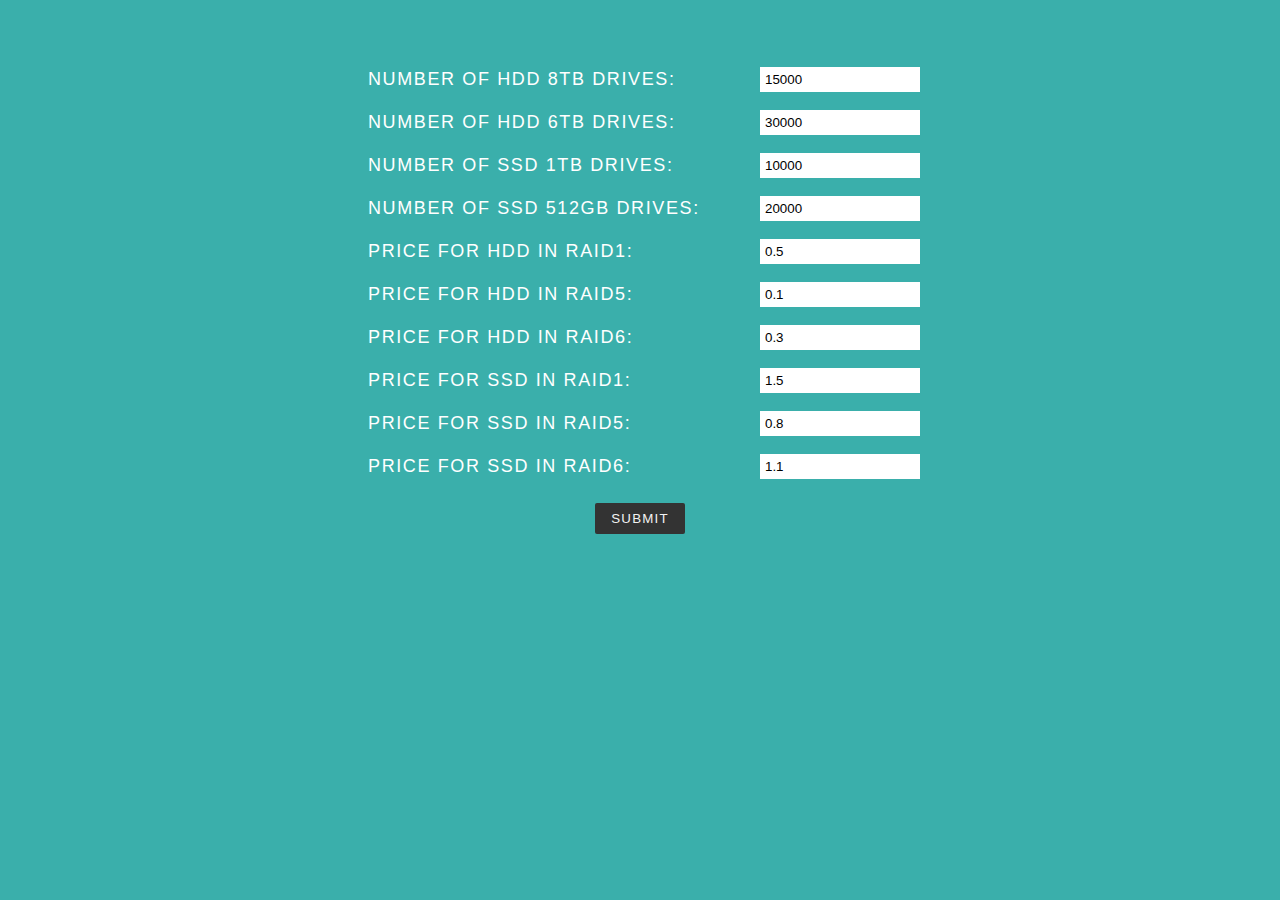
==== html/index.html @ cabf013a "loading page added, cleanup" ====
<!DOCTYPE html>
<html>
<head>
	<title>Solve your database design problems!</title>
	<link rel="stylesheet" type="text/css" href="style.css">
</head>
<body>
	<div class="container">
		<form id="form1" action="/cgi-bin/hdd">
			<ul class="flex-outer">
				<li class="input_with_label">
					<label>Number of HDD 8TB drives:</label>
					<input type="text" name="HDD_8" value="15000">
				</li>
				<li class="input_with_label">
					<label>Number of HDD 6TB drives:</label>
					<input type="text" name="HDD_6" value="30000">
				</li>
				<li class="input_with_label">
					<label>Number of SSD 1TB drives:</label>
					<input type="text" name="SSD_1" value="10000">
				</li>
				<li class="input_with_label">
					<label>Number of SSD 512GB drives:</label>
					<input type="text" name="SSD_512" value="20000">
				</li>
				<li class="input_with_label">
					<label>Price for HDD in RAID1:</label>
					<input type="text" name="RAID1_HDD" value="0.5">
				</li>
				<li class="input_with_label">
					<label for="RAID5_HDD">Price for HDD in RAID5:</label>
					<input type="text" id="RAID5_HDD" name="RAID5_HDD" value="0.1"></li>
				<li class="input_with_label">
					<label>Price for HDD in RAID6:</label>
					<input type="text" name="RAID6_HDD" value="0.3">
				</li>
				<li class="input_with_label">
					<label>Price for SSD in RAID1:</label>
					<input type="text" name="RAID1_SSD" value="1.5">
				</li>
				<li class="input_with_label">
					<label>Price for SSD in RAID5:</label>
					<input type="text" name="RAID5_SSD" value="0.8">
				</li>
				<li class="input_with_label">
					<label>Price for SSD in RAID6:</label>
					<input type="text" name="RAID6_SSD" value="1.1">
				</li>
				<li>
					<button type="submit">Submit</button>
				</li>
			</ul>
		</form>
	</div>
</body>
</html>
---- html/style.css ----
/*general styles*/

body {
  font: normal 18px/1.5 "Fira Sans", "Helvetica Neue", sans-serif;
  background: #3AAFAB;
  color: #fff;
  padding: 50px 0;
}

#container {
  width: 80%;
  max-width: 1200px;
  margin: 0 auto;
}

.container * {
  box-sizing: border-box;
}

/*index.html*/

form{
  margin: auto;
}

.flex-outer{
	padding: 0;
	  max-width: 800px;
  margin: auto;
}

.flex-outer li{
	display: flex;
	flex-wrap: wrap;
	  align-items: center;
  justify-content: center;
	vertical-align: middle;
	margin: auto;
}

.flex-outer > li > label{
	flex: 1 0 120px;
 	max-width: 400px;
 	  padding: 8px;
  font-weight: 300;
  letter-spacing: .09em;
  text-transform: uppercase;
}

.flex-outer > li > input{
	flex: 1 0 10px;
	padding: 5px;
  border: none;
  max-width: 20%;
}

.flex-outer li button {
  margin: auto;
  margin-top: 15px;
  padding: 8px 16px;
  border: none;
  background: #333;
  color: #f2f2f2;
  text-transform: uppercase;
  letter-spacing: .09em;
  border-radius: 2px;
}

/*loading page*/
#loading_text{
  margin: auto;
  text-align: center;
  margin-top: 200px;
  max-width: 50%;
}

#text1{
    font-size: 40px;
}

#text2{
    font-size: 20px;
}

.loader{
  border: 5px solid #3AAFAB; 
  border-top: 5px solid #f3f3f3;
  border-right: 5px solid #f3f3f3;
  border-radius: 50%;
  width: 30px;
  height: 30px;
  margin: auto;
  animation: spin 2s linear infinite;
}

@keyframes spin {
  0% { transform: rotate(0deg); }
  100% { transform: rotate(360deg); }
}

#start_time{
  margin-top: 20px;
    font-size: 15px;
}
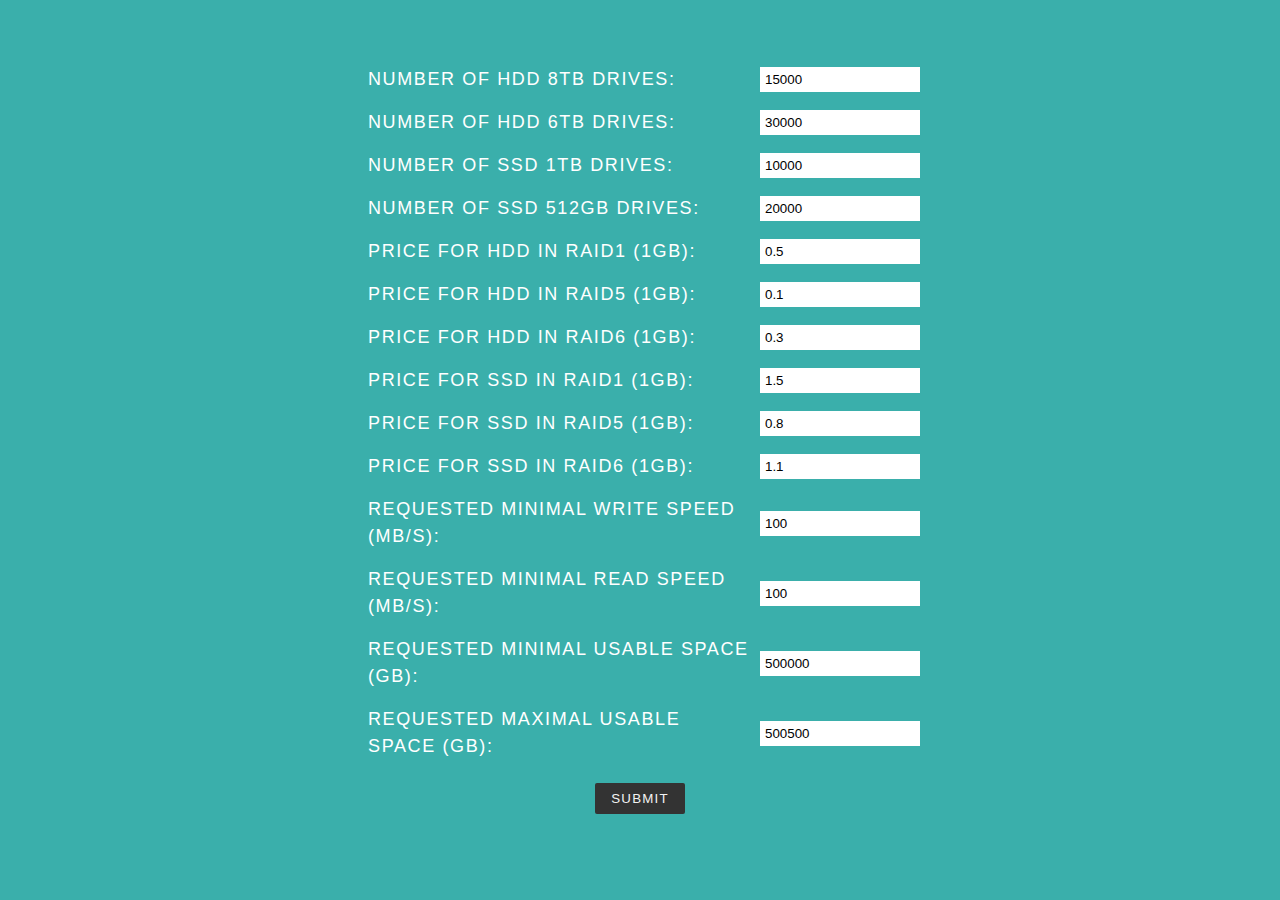
==== commit a366b56d: "chamski forced push wszystkiego bo tutaj działa, i niech dziala wszedzie..." ====
--- a/html/index.html
+++ b/html/index.html
@@ -25,27 +25,43 @@
 					<input type="text" name="SSD_512" value="20000">
 				</li>
 				<li class="input_with_label">
-					<label>Price for HDD in RAID1:</label>
+					<label>Price for HDD in RAID1 (1GB):</label>
 					<input type="text" name="RAID1_HDD" value="0.5">
 				</li>
 				<li class="input_with_label">
-					<label for="RAID5_HDD">Price for HDD in RAID5:</label>
+					<label for="RAID5_HDD">Price for HDD in RAID5 (1GB):</label>
 					<input type="text" id="RAID5_HDD" name="RAID5_HDD" value="0.1"></li>
 				<li class="input_with_label">
-					<label>Price for HDD in RAID6:</label>
+					<label>Price for HDD in RAID6 (1GB):</label>
 					<input type="text" name="RAID6_HDD" value="0.3">
 				</li>
 				<li class="input_with_label">
-					<label>Price for SSD in RAID1:</label>
+					<label>Price for SSD in RAID1 (1GB):</label>
 					<input type="text" name="RAID1_SSD" value="1.5">
 				</li>
 				<li class="input_with_label">
-					<label>Price for SSD in RAID5:</label>
+					<label>Price for SSD in RAID5 (1GB):</label>
 					<input type="text" name="RAID5_SSD" value="0.8">
 				</li>
 				<li class="input_with_label">
-					<label>Price for SSD in RAID6:</label>
+					<label>Price for SSD in RAID6 (1GB):</label>
 					<input type="text" name="RAID6_SSD" value="1.1">
+				</li>
+				<li class="input_with_label">
+					<label>Requested minimal write speed (MB/s):</label>
+					<input type="text" name="S_KLIENTA" value="100">
+				</li>
+				<li class="input_with_label">
+					<label>Requested minimal read speed (MB/s):</label>
+					<input type="text" name="SR_KLIENTA" value="100">
+				</li>
+				<li class="input_with_label">
+					<label>Requested minimal usable space (GB):</label>
+					<input type="text" name="D_MIN" value="500000">
+				</li>
+				<li class="input_with_label">
+					<label>Requested maximal usable space (GB):</label>
+					<input type="text" name="D_MAX" value="500500">
 				</li>
 				<li>
 					<button type="submit">Submit</button>
--- a/html/style.css
+++ b/html/style.css
@@ -1,4 +1,3 @@
-
 /*general styles*/
 
 body {
@@ -6,6 +5,10 @@
   background: #3AAFAB;
   color: #fff;
   padding: 50px 0;
+}
+
+a {
+  text-decoration: none;
 }
 
 #container {
@@ -84,7 +87,7 @@
 }
 
 .loader{
-  border: 5px solid #3AAFAB; 
+  border: 5px solid #3AAFAB;
   border-top: 5px solid #f3f3f3;
   border-right: 5px solid #f3f3f3;
   border-radius: 50%;
@@ -102,4 +105,4 @@
 #start_time{
   margin-top: 20px;
     font-size: 15px;
-}+}
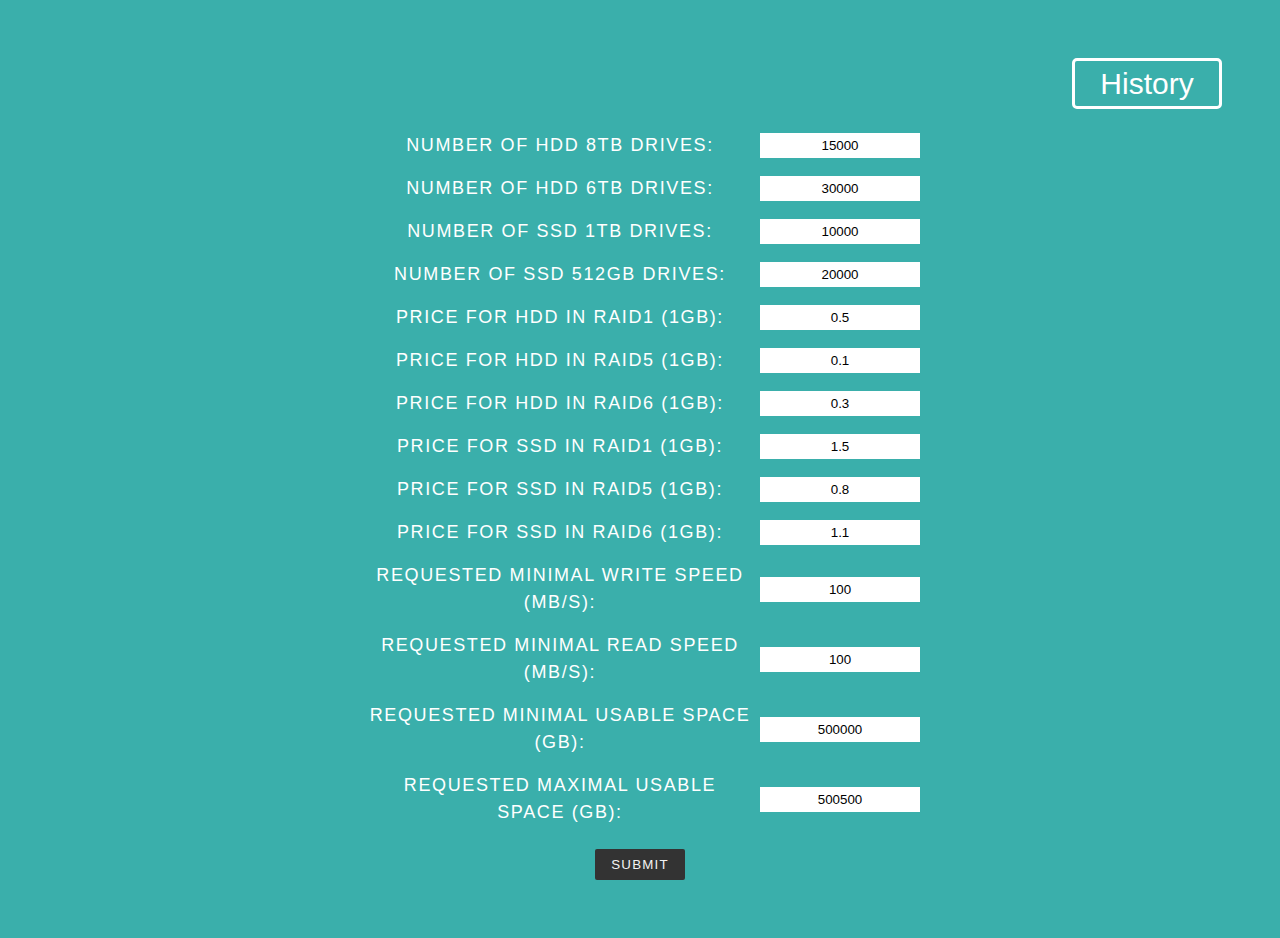
==== commit a0fa3694: "kolejna poprawka, bo w index.html brakowalo 'History'" ====
--- a/html/index.html
+++ b/html/index.html
@@ -6,6 +6,7 @@
 </head>
 <body>
 	<div class="container">
+			<div id="history">		<a href="cgi-bin/results">History	</a></div>
 		<form id="form1" action="/cgi-bin/hdd">
 			<ul class="flex-outer">
 				<li class="input_with_label">
--- a/html/style.css
+++ b/html/style.css
@@ -9,6 +9,11 @@
 
 a {
   text-decoration: none;
+  color: inherit;
+}
+
+a:hover{
+  font-weight: bold;
 }
 
 #container {
@@ -19,9 +24,21 @@
 
 .container * {
   box-sizing: border-box;
+  text-align: center;
 }
 
 /*index.html*/
+
+#history{
+  margin: auto;
+margin-right: 50px;
+border-style: solid;
+border-radius: 5px;
+  font-size: 30px;
+  text-align: center;
+  max-width: 150px;
+  margin-bottom: 15px;
+}
 
 form{
   margin: auto;
@@ -70,6 +87,10 @@
   border-radius: 2px;
 }
 
+.flex-outer li button:hover {
+font-weight: bold;
+}
+
 /*loading page*/
 #loading_text{
   margin: auto;
